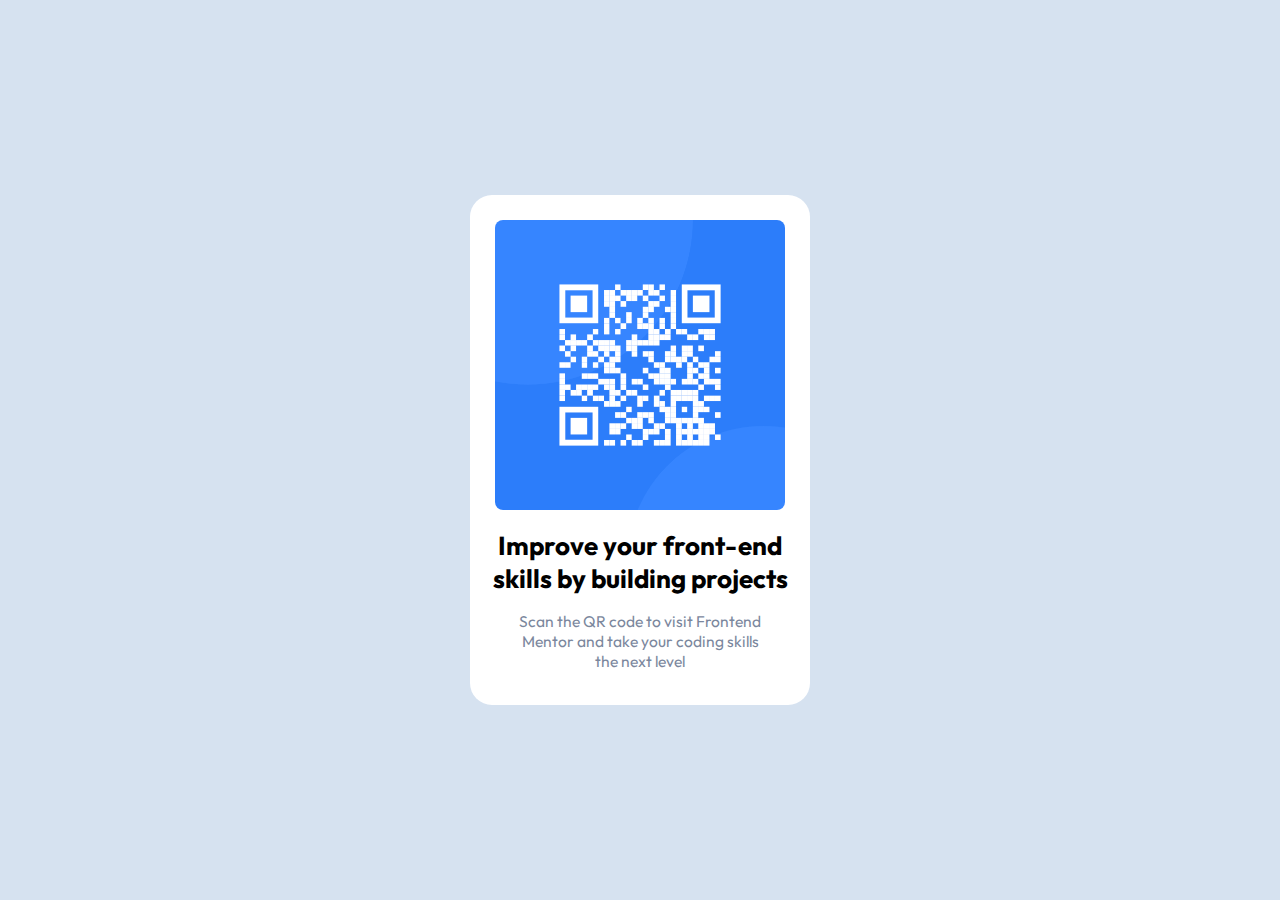
==== index.html @ 7ce5a8a8 "Rename main.html to index.html" ====
<!DOCTYPE html>
<html lang="pt-br">
<head>
    <meta charset="UTF-8">
    <meta name="viewport" content="width=device-width, initial-scale=1.0">
    <title>qr-code-website</title>
    <link rel="stylesheet" href="style.css">
    <link rel="shortcut icon" href="images/favicon-32x32.png" type="image/x-icon">
    <link rel="preconnect" href="https://fonts.googleapis.com">
    <link rel="preconnect" href="https://fonts.gstatic.com" crossorigin>
    <link href="https://fonts.googleapis.com/css2?family=Outfit:wght@400;700&display=swap" rel="stylesheet">
</head>
<body>
    <main>
    <div id="principal">
        <img src="images/image-qr-code.png" alt="QR code para acesso ao Frontend Mentor">
        <h1>Improve your front-end <br>skills by building projects</h1>
        <p>Scan the QR code to visit Frontend <br>Mentor and take your coding skills <br> the next level</p>
    </div>
    </main>
</body>
</html>
---- style.css ----
* {
    margin: 0;
    padding: 0;
    box-sizing: border-box;
}

body {
    background-color: hsl(212, 45%, 89%);
}

body, html {
    height: 100%;
    font-family: 'Outfit', sans-serif, Arial;
}

main {
    height: 100%;
    display: flex;
    justify-content: center;
    align-items: center;
}

#principal {
    text-align: center;
    background-color: white;
    font-size: 13px;
    width: 340px;
    height: 510px;
    border-radius: 22px;
}

#principal img {
    width: 290px;
    margin-top: 25px;
    border-radius: 8px;
}

#principal h1, 
#principal p {
    margin-top: 16px;
}

#principal p {
    font-size: 1.2em;
    color: hsl(220, 15%, 55%);
}
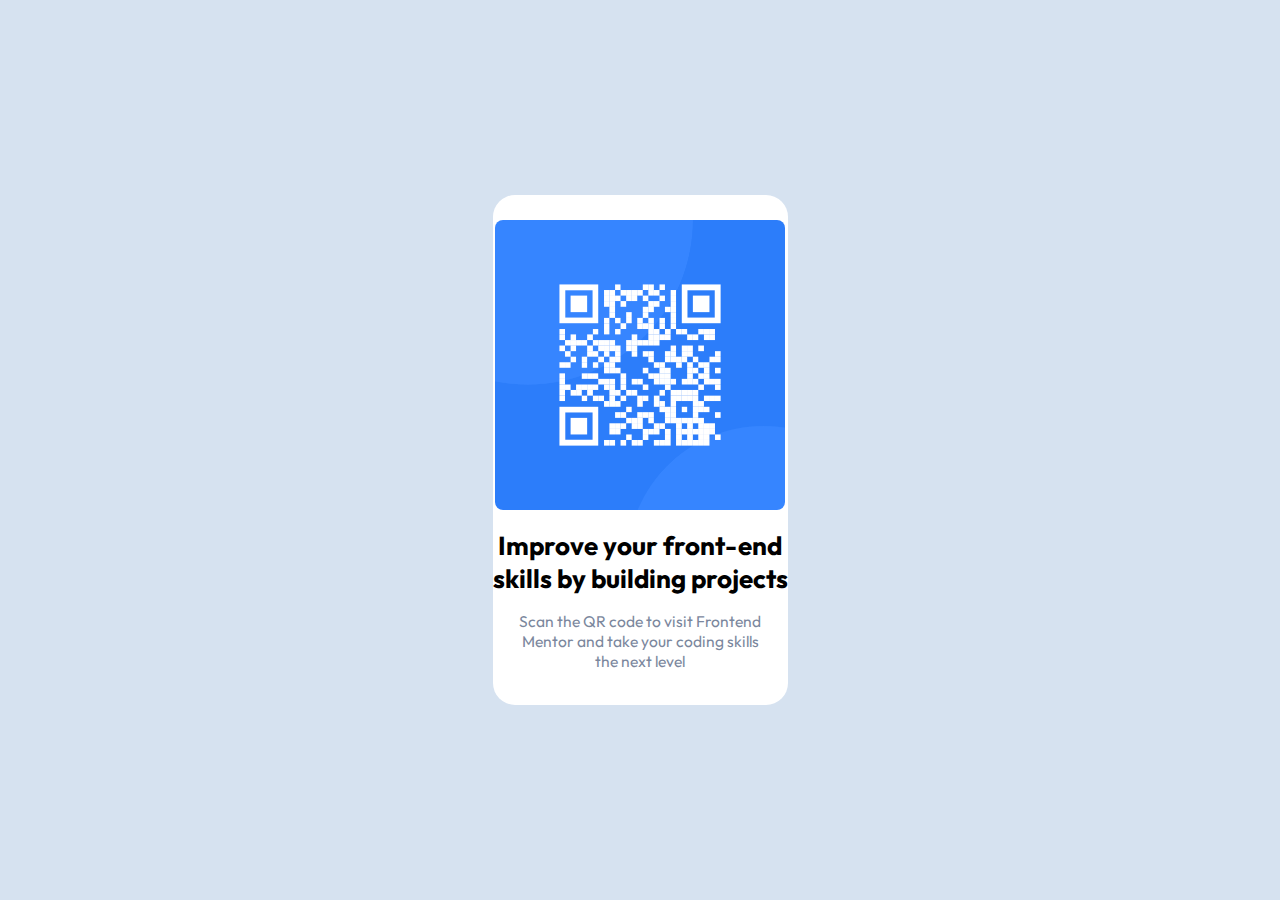
==== commit 6adc7f5e: "final-commit" ====
--- a/index.html
+++ b/index.html
@@ -12,7 +12,7 @@
 </head>
 <body>
     <main>
-    <div id="principal">
+    <div class="principal">
         <img src="images/image-qr-code.png" alt="QR code para acesso ao Frontend Mentor">
         <h1>Improve your front-end <br>skills by building projects</h1>
         <p>Scan the QR code to visit Frontend <br>Mentor and take your coding skills <br> the next level</p>
--- a/style.css
+++ b/style.css
@@ -20,27 +20,27 @@
     align-items: center;
 }
 
-#principal {
+.principal {
     text-align: center;
     background-color: white;
     font-size: 13px;
-    width: 340px;
+    max-width: 340px;
     height: 510px;
     border-radius: 22px;
 }
 
-#principal img {
+.principal img {
     width: 290px;
     margin-top: 25px;
     border-radius: 8px;
 }
 
-#principal h1, 
-#principal p {
+.principal h1, 
+.principal p {
     margin-top: 16px;
 }
 
-#principal p {
+.principal p {
     font-size: 1.2em;
     color: hsl(220, 15%, 55%);
 }
